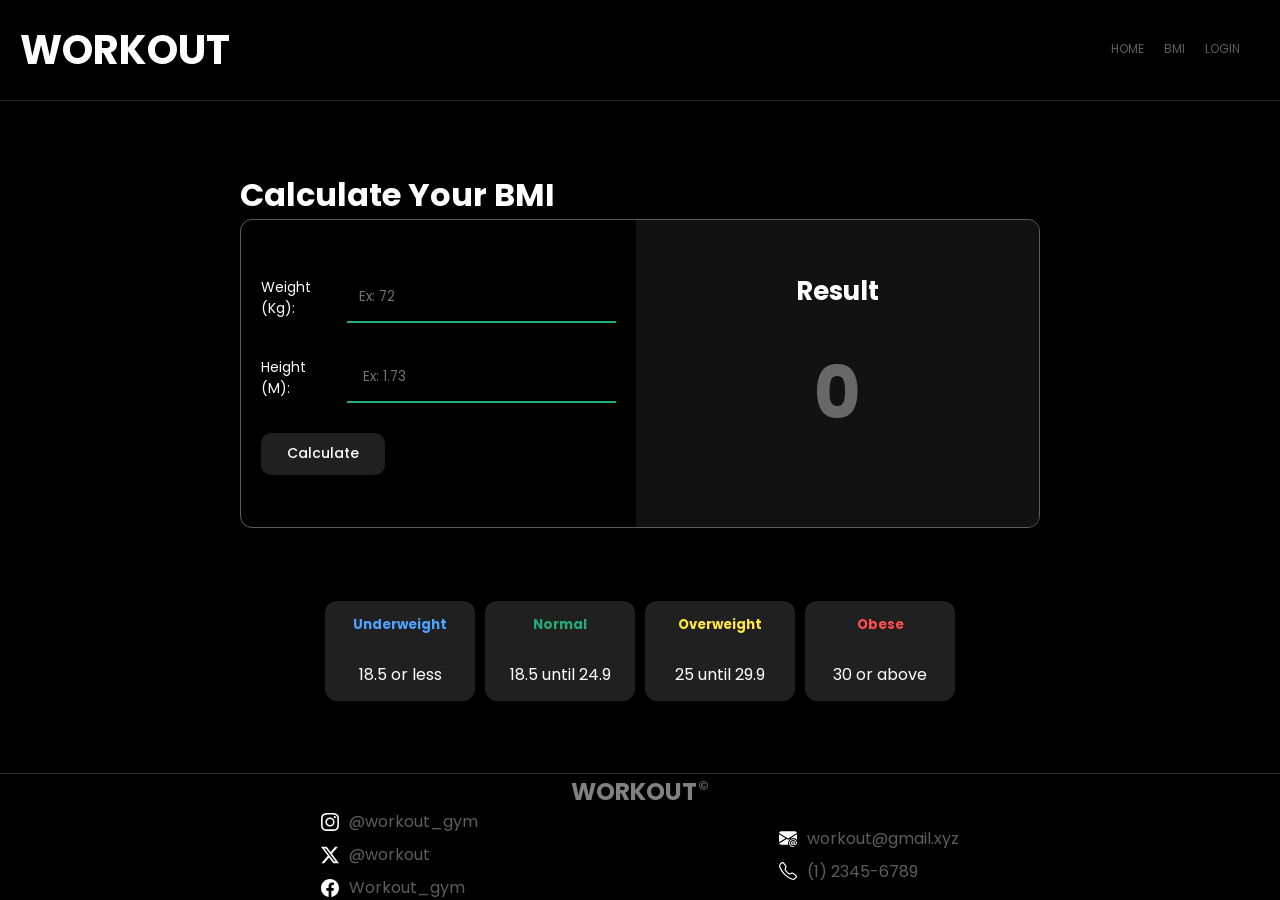
==== bmi.html @ d06c70ed "add: bmi.html, BMI.js and css changes to new page" ====
<!doctype html>
<html lang="en">
    <head>
        <meta charset="UTF-8" />
        <meta name="viewport" content="width=device-width, initial-scale=1.0" />
        <link rel="stylesheet" href="./assets/css/style.css" />

        <link
            href="https://fonts.googleapis.com/css2?family=Poppins:ital,wght@0,100;0,200;0,300;0,400;0,500;0,600;0,700;0,800;0,900;1,100;1,200;1,300;1,400;1,500;1,600;1,700;1,800;1,900&display=swap"
            rel="stylesheet"
        />
        <link rel="stylesheet" href="https://fonts.googleapis.com/css2?family=Material+Symbols+Outlined:opsz,wght,FILL,GRAD@20..48,100..700,0..1,-50..200&icon_names=arrow_forward" />
        <title>Workout - BMI</title>
    </head>
    <body class="bmi-body">
        <header class="bmi-header">
            <a href="index.html" class="header-logo">WORKOUT</a>
            <nav class="menu-desk">
                <a href="index.html">Home</a>
                <a href="bmi.html">BMI</a>
                <a href="">Login</a>
            </nav>

            <nav class="menu-mobile-icon">
                <div class="bar-1"></div>
                <div class="bar-2"></div>
                <div class="bar-3"></div>
            </nav>
            <nav class="menu-mobile">
                <a href="index.html">Home</a>
                <a href="bmi.html">BMI</a>
                <a href="">Login</a>
            </nav>
        </header>

        <main class="bmi-main container hidden">
            <h1 class="hidden">Calculate Your BMI</h1>
            <div class="form-content">
                <form class="bmi-form">
                    <div class="bmi-form-input">
                        <label for="Weight">Weight (Kg):</label>
                        <input type="text" id="weight" name="weight" placeholder="Ex: 72" required />
                    </div>

                    <div class="bmi-form-input">
                        <label class="height" for="Height">Height (M):</label>
                        <input type="text" id="height" name="height" placeholder=" Ex: 1.73" required />
                    </div>

                    <button class="bmi-btn" id="calculate">Calculate</button>
                </form>

                <div class="bmi-result">
                    <h4 id="bmi-title">Result</h4>
                    <span id="bmi-value">0</span>
                    <p id="bmi-text"></p>
                </div>
            </div>

            <section class="bmi-results">
                <div class="bmi underweight">
                    <h5>Underweight</h5>
                    <p>18.5 or less</p>
                </div>
                <div class="bmi normal">
                    <h5>Normal</h5>
                    <p>18.5 until 24.9</p>
                </div>
                <div class="bmi overweight">
                    <h5>Overweight</h5>
                    <p>25 until 29.9</p>
                </div>
                <div class="bmi obese">
                    <h5>Obese</h5>
                    <p>30 or above</p>
                </div>
            </section>
        </main>
        <footer>
            <h2>WORKOUT <span>©</span></h2>

            <div class="contact">
                <div class="media">
                    <div class="media-icon"><img src="assets/img/instagram.svg" alt="" /><span>@workout_gym</span></div>
                    <div class="media-icon"><img src="assets/img/twitter-x.svg" alt="" /><span>@workout</span></div>
                    <div class="media-icon"><img src="assets/img/facebook.svg" alt="" /><span> Workout_gym</span></div>
                </div>
                <div class="media">
                    <div class="media-icon"><img src="assets/img/email.svg" alt="" /> <span>workout@gmail.xyz</span></div>
                    <div class="media-icon"><img src="assets/img/telephone.svg" alt="" /> <span>(1) 2345-6789</span></div>
                </div>
            </div>
        </footer>
        <script src="https://cdn.jsdelivr.net/npm/gsap@3/dist/gsap.min.js"></script>
        <script src="./assets/javaScript/menu.js"></script>
        <script src="assets/javaScript/BMI.js"></script>
    </body>
</html>
---- assets/css/style.css ----
:root {
    --green-button: #25ab75;
    --yellow-timer: #ffe642;
    --red-calories: #fb1351;
    --text-primary: #fff;
    --text-secudary: #ffffff5d;
    --background: black;
    --background-button: #ffffff20;
    --underweight: #4da3ff;
    --normal: #25ab75;
    --overweight: #ffe642;
    --obese: #ff4d4f;
}

* {
    margin: 0;
    padding: 0;
    box-sizing: border-box;
    font-family: 'poppins';
}
html {
    scroll-behavior: smooth;
}
body {
    background: black;
    color: white;
    display: flex;
    flex-direction: column;
    align-items: center;
    justify-content: center;
    cursor: default;
}

.container {
    margin-left: 370px;
    margin-right: 370px;
    margin-top: 50px;
    width: 1440px;
}
header {
    display: flex;
    justify-content: space-between;
    align-items: center;
    margin-bottom: 140px;
    border-bottom: 1px solid rgba(128, 128, 128, 0.271);
    padding: 20px;
    z-index: 222;
    width: 100%;
    position: sticky;
    top: 0;
    left: 0;
    z-index: 1000;
    width: 100%;
    background: rgba(0, 0, 0, 0.726); /* importante pra não ficar transparente */
    backdrop-filter: blur(12px);
}
.header-logo {
    text-decoration: none;
    color: var(--text-primary);
    z-index: 1000;
    font-size: 30px;
    font-weight: 700;
    cursor: pointer;
    transition:
        letter-spacing ease-in-out 0.9s,
        scale ease-in-out 0.5s;
}
.header-logo:hover {
    letter-spacing: 10px;
    scale: 1.01;
}
.menu-desk {
    width: auto;
    display: flex;
    justify-content: space-between;
}
.menu-desk a,
.menu-mobile a {
    text-decoration: none;
    color: var(--text-secudary);
    text-transform: uppercase;
    font-size: 12px;
    margin-right: 20px;
    border-bottom: transparent solid 2px;
    transition: ease-in-out 200ms;
}
.menu-desk a:hover,
.menu-mobile a:hover {
    transform: scale(1.1);
    color: var(--text-primary);
    border-bottom: var(--green-button) solid 2px;
}
.menu-mobile {
    display: none;
}
.menu-mobile-icon {
    display: none;
    cursor: pointer;
    opacity: 70%;
}
.bar-1,
.bar-2,
.bar-3 {
    width: 30px;
    height: 3px;
    background-color: white;

    transition: ease-in-out 400ms;
    margin-bottom: 5px;
}
.bar-active1 {
    transform: rotate(55deg) translate(9px, 7px);
}

.bar-active2 {
    opacity: 0;
}

.bar-active3 {
    transform: rotate(-55deg) translate(-2px, -1px);

    margin-top: -6px;
}
main {
    display: flex;
    cursor: default;
}
.link-banner {
    display: flex;
    align-items: center;
    justify-content: space-between;
    width: 190px;
    height: 36px;
    border-radius: 50px;
    background: var(--background-button);
}
.link-banner a {
    display: flex;
    align-items: center;
    justify-content: center;
    margin-right: 6px;
    margin-left: 6px;
    padding: 12px;
    width: auto;
    height: 26px;
    border-radius: 50px;
    font-size: 10px;
    text-decoration: none;
    line-height: 18px;
    color: var(--text-primary);
    transition: ease-in-out 300ms;
    opacity: 99%;
    z-index: 1;
    cursor: pointer;
}

.link-banner a:hover,
.selected {
    background-color: var(--green-button);
}
.banner-texts {
    position: relative;
}
.banner-texts h1 {
    font-size: 200px;
    line-height: 180px;
    width: auto;
    font-weight: 600;
    z-index: -1;
}
.banner-texts p {
    font-size: 16px;
    line-height: 29px;
    margin-top: 12px;
    letter-spacing: 0.5px;
    color: var(--text-secudary);
    width: 600px;
}
main img {
    width: 700px;
    height: auto;
    position: absolute;
    overflow: hidden;
    top: -120px;
    left: 570px;
}
button {
    width: 200px;
    height: 70px;
    font-weight: 700;
    font-size: 18px;
    color: var(--text-primary);
    background: var(--background-button);
    border: none;
    border-radius: 10px;
    margin-right: 30px;
    margin-top: 59px;
    margin-bottom: 178px;
    cursor: pointer;
    transition: ease-in-out 300ms;
}
button:hover {
    opacity: 80%;
    scale: 1.05;
    transform: scale(1.01);
}

.banner-aside {
    margin-top: 150px;
    margin-left: 200px;
}
.banner-aside-infomation--time,
.banner-aside-infomation--calories {
    background-color: var(--background-button);
    border-radius: 20px;
    display: flex;
    flex-direction: column;
    justify-content: center;
    align-items: flex-start;
    margin-top: 20px;
    margin-right: 9px;
    padding-left: 40px;
    width: 166px;
}

.banner-aside-infomation--time h2 {
    color: var(--yellow-timer);
    font-weight: 500;
    font-size: 40px;
    margin-top: 20px;
}
.banner-aside-infomation--calories h3 {
    color: var(--red-calories);
    height: 50px;
    font-weight: 500;
    font-size: 40px;
    margin-top: 20px;
}
.banner-aside p {
    font-size: 16px;
    text-transform: uppercase;
    margin-bottom: 20px;
    margin-top: 10px;
    text-align: left;
    width: 120px;
}
.text-section {
    display: flex;
    align-items: center;
    justify-content: space-between;
    margin-bottom: 50px;
}
.text-section h5 {
    font-size: 35px;
    font-weight: 600;
}
.text-section a {
    display: flex;
    justify-content: center;
    align-items: center;
    color: var(--text-secudary);
    border-bottom: transparent;
    text-decoration: none;
    transition: ease-in-out 300ms;
    width: 155 x;
    height: 30px;
}
.text-section a:hover {
    color: var(--text-primary);
    border-bottom: var(--green-button) solid 1px;
    scale: 1.06;
}
#videos-thumb {
    display: grid;
    grid-template-columns: repeat(3, 1fr);
    gap: 16px;
    padding: 1px;
}
.thumb-n-title {
    cursor: pointer;
}
.thumb-n-title img {
    width: 100%;
    height: 296px;
    object-fit: cover;
    object-position: top;
    opacity: 85%;
    border-radius: 16px;
}
.thumb-n-title img:hover {
    transition: 300ms ease;
}

.thumb-n-title h4 {
    width: 100%;
    height: 296px;
    position: relative;
    overflow: hidden;
    margin-top: -296px;
    padding-left: 20px;
    font-size: 50px;
    font-weight: 500;
    text-shadow: 5px 5px 6px rgba(0, 0, 0, 0.5);
    background: linear-gradient(to bottom, rgba(0, 0, 0, 0) 50%, black);
    transition: all 300ms;
    padding-top: 200px;
    border-radius: 16px;
}
.thumb-n-title h4:hover {
    padding-top: 180px;
    transform: scale(1.01);
}

.thumb-n-title h6 {
    font-size: 13px;
    color: var(--text-secudary);
    margin-top: 10px;
    margin-bottom: 20px;
}
.workout-program {
    margin-top: 150px;
    width: 1440px;
    display: flex;
    align-items: center;
    background: linear-gradient(to right, var(--background) 333.3px, var(--background-button) 20%);
}
.workout-program h1 {
    font-size: 120px;
    font-weight: 600;
    margin-top: 70px;
    margin-right: 215px;
    width: 523px;
    line-height: 120px;
}
.workout-program img {
    margin-top: -50px;
}
.workout-program p {
    color: var(--text-secudary);
    font-size: 25px;
    line-height: 40px;
    display: flex;
    justify-content: center;
    flex-direction: column;
    width: 558px;
    margin-left: -83px;
}
.workout-program button {
    background-color: var(--green-button);
}
.flex-img-trainers {
    display: flex;
    flex-direction: row;
    margin-left: 13px;
}
.grid-img-trainers {
    display: grid;
    grid-template-columns: 2fr;
    grid-template-rows: 2fr;
    width: 642px;
    margin-right: 168px;
}

.grid-2 {
    grid-column: 2/3;
    grid-row: 2/3;
    margin-top: -77px;
}

.grid-img-trainers img {
    width: 321px;
    height: 321px;
    object-fit: none;
    object-position: 57% top;
    cursor: pointer;
    transition: ease-in-out 400ms;
}

.grid-img-trainers img:hover {
    object-position: 55% 5%;
    scale: 1.05;
}
.img-trainer-lg {
    display: flex;
    flex-direction: column;
    object-fit: cover;
    object-position: center;
}
.img-trainer-lg img {
    width: 558px;
    height: 514px;
    object-fit: none;
    object-position: 50% 30%;
    margin-top: -193px;
    margin-left: -168px;
    transition: ease-in-out 400ms;
    cursor: pointer;
}
.img-trainer-lg img:hover {
    scale: 1.03;
    object-position: 53% 5%;
}
.img-trainer-lg p,
.img-trainer-lg span {
    margin-left: -145px;
}
.flex-img-trainers p {
    margin-top: 20px;
}
span {
    color: var(--text-secudary);
}
#exercises {
    margin: 50px 0;
}

.list-item {
    border-bottom: solid var(--background-button) 1px;
    display: flex;
    justify-content: space-evenly;
    align-items: center;
    height: 250px;
    transition: all 300ms ease-in-out;
}
.list-item:hover {
    background: #121212;
}
.title-info {
    width: 50%;
    cursor: pointer;
    height: 250px;
    display: flex;
    flex-direction: column;
    justify-content: center;
    margin-left: 30px;
}
.list-item p {
    color: var(--text-secudary);
    font-size: 25px;
    font-weight: 600;
}
.list-item h4 {
    font-size: 50px;
    font-weight: 400;
}
.exercise-icon {
    cursor: pointer;
    height: auto;
    width: 20px;
}
.list-item:hover .exercise-icon {
    scale: 1.5;
    transition: all 400ms;
}

.hidden {
    opacity: 0;
    transition: all 400ms;
    filter: blur(5px);
}

.show {
    opacity: 1;
    filter: blur(0);
}
.hidden:last-child {
    transform: translateX(100%);
}
.show:last-child {
    transform: translateX(0);
    transition: all 1200ms ease-in-out;
}

footer {
    display: flex;
    flex-direction: column;
    justify-content: center;
    align-items: center;
    width: 100%;

    border-top: #ffffff31 solid 1px;
}
footer h2 {
    display: flex;
    align-items: end;
    color: #ffffff81;
}

footer h2 span {
    display: flex;
    padding-bottom: 14px;
    padding-left: 1px;
    font-size: 12px;
}
footer .contact {
    display: flex;
    justify-content: space-evenly;
    align-items: center;
    padding: 0 20px;
    width: 100%;
}
footer .media {
    display: flex;
    flex-direction: column;
    gap: 8px;
}
footer .media .media-icon {
    display: flex;
    justify-content: left;
    align-items: center;
    cursor: pointer;
}
footer .media img {
    filter: invert(1);
    margin-right: 10px;
    height: 18px;
}
footer .media .media-icon:hover span {
    transition: all 200ms ease-in-out;
}
footer .media .media-icon:hover span {
    color: #ffffff8d;
}

/* BMI SCREEN  */

body.bmi-body {
    display: flex;
    flex-direction: column;
    height: 100dvh;
}
header.bmi-header {
    margin-bottom: 20px;
}
main.bmi-main {
    flex-direction: column;
    flex: 2;
}

.form-content {
    display: flex;
    flex: 1.5;
    border: var(--text-secudary) solid 1px;
    border-radius: 12px;
}
form.bmi-form {
    flex: 1;
    display: flex;
    flex-direction: column;
    justify-content: center;
    align-items: start;
    margin: 10px 20px;
    gap: 30px;
}
form.bmi-form button {
    margin: 0;
}
.bmi-form-input {
    width: 100%;
    display: flex;
    gap: 10px;
    justify-content: space-between;
    align-items: center;
}
.bmi-form-input input {
    height: 50px;
    padding-left: 12px;
    flex: 1;
    background: var(--background);
    color: var(--text-primary);
    border: none;
    border-bottom: #25ab75 solid 2px;
    transition: all ease-in-out 150ms;
}
label {
    font-size: 14px;
}
label.height {
    margin-right: 6px;
}

.bmi-form-input input:focus {
    border-bottom: #25ab75 solid 5px;
}

.bmi-btn {
    width: 124px;
    height: 42px;
    font-size: 14px;
    font-weight: 500;
    transition: all ease-in-out 150ms;
}
.bmi-btn:hover {
    scale: none;
    background: #25ab75;
    font-weight: 700;
}
.bmi-result {
    background: #121212;
    flex: 1;
    display: flex;
    flex-direction: column;
    justify-content: space-evenly;
    align-items: center;
    padding: 24px;
    border-radius: 0 12px 12px 0;
}

.bmi-result h4 {
    font-size: 26px;
}
.bmi-result span {
    font-size: 72px;
    font-weight: 700;
}
.bmi-result p {
    font-size: 12px;
}
section.bmi-results {
    display: flex;
    justify-content: center;
    align-items: center;
    flex: 1;
    padding: 20px 0;
    gap: 10px;
}
.bmi {
    height: 100px;
    max-width: 150px;
    flex: 1;
    display: flex;
    flex-direction: column;
    justify-content: space-between;
    padding: 14px 0;
    align-items: center;
    border-radius: 12px;
    background: var(--background-button);
}
.bmi p {
    color: var(--text-primary);
    text-align: center;
    padding: 0 14px;
}
.underweight {
    color: var(--underweight);
}
.normal {
    color: var(--normal);
}
.overweight {
    color: var(--overweight);
}
.obese {
    color: var(--obese);
}

@media (max-width: 1500px) {
    .container {
        width: 800px;
        margin-left: 40px;
        margin-right: 40px;
    }
    .header-logo {
        font-size: 40px;
    }

    .banner-texts h1 {
        font-size: 120px;
        line-height: 120px;
        width: auto;
        margin-top: 10px;
    }
    main img,
    .banner-aside {
        display: none;
    }
    .workout-program {
        width: 800px;
        flex-direction: column;
        justify-content: center;
        background: linear-gradient(to right, var(--background) 400px, var(--background-button) 20%);
    }
    .flex-img-trainers {
        flex-direction: column;
    }
    .grid-img-trainers img {
        width: 400px;
        height: 400px;
    }
    .grid-2 {
        margin-top: -97px;
        margin-left: -10px;
    }
    .img-trainer-lg img {
        width: 786px;
        height: 414px;
        margin-top: 10px;
        margin-left: 0px;
    }
    .img-trainer-lg p,
    .img-trainer-lg span {
        margin-left: 0;
    }
    .thumb-n-title h4 {
        font-size: 30px;
    }
    .title-info {
        width: 400px;
    }
}

@media (max-width: 930px) {
    .container {
        width: 600px;
    }

    .header-logo {
        font-size: 20px;
    }
    .banner-texts h1 {
        margin-top: 30px;
    }

    .workout-program {
        margin-top: 150px;
        width: 600px;
        display: flex;
        flex-direction: column;
        align-items: center;
        justify-content: center;
        background: linear-gradient(to right, var(--background) 300px, var(--background-button) 20%);
    }
    .workout-program h1 {
        font-size: 100px;
        margin-right: 0px;
    }
    .workout-program p {
        margin-left: 0;
        text-align: center;
    }
    .workout-program button {
        margin-left: 200px;
    }
    .grid-img-trainers {
        width: 600px;
        margin-bottom: 10px;
    }
    .grid-img-trainers img {
        width: 300px;
        height: 300px;
    }
    .grid-2 {
        grid-column: 2/3;
        grid-row: 2/3;

        margin-top: -77px;
    }
    .flex-img-trainers {
        margin-left: 0px;
    }
    .img-trainer-lg img {
        width: 600px;
        height: 414px;

        object-position: 50% 30%;
        margin-top: 10px;
        margin-left: 0px;
    }
    .img-trainer-lg img:hover {
        object-position: 53% 25%;
    }
    #videos-thumb {
        display: grid;
        grid-template-columns: repeat(2, 1fr);
        gap: 16px;
        padding: 1px;
    }

    .list-item h4 {
        font-size: 40px;
    }

    @media (max-width: 686px) {
        .container {
            width: 90vw;
            margin-left: 2vw;
            margin-right: 2vw;
        }
        header {
            margin-bottom: 6vh;
            background-color: rgb(0, 0, 0);

            top: 0;
            z-index: 1000;
        }
        .header-logo {
            font-size: 5vw;
        }
        .menu-desk {
            display: none;
        }
        .menu-mobile {
            position: absolute;
            top: 100%; /* 👈 exatamente abaixo do header */
            left: 0;
            width: 100%;
            transform: translateY(-100%); /* 👈 escondido atrás */
            opacity: 0;
            display: flex;
            justify-content: space-evenly;
            align-items: center;
            background: #161616;
            padding: 16px;

            z-index: 999; /* 👈 menor que o header */
        }

        .menu-show {
            transform: translateY(0); /* 👈 desce */
            transition: ease-in-out 600ms;
            opacity: 1;
        }
        .menu-mobile a {
            color: var(--text-secudary);
            font-size: 2.7vw;
            padding-bottom: 2px;
        }
        .menu-mobile-icon {
            display: block;
            z-index: 1000;

            height: 30px;
        }
        .link-banner {
            margin-top: 2vh;
        }
        .banner-texts {
            display: flex;
            flex-direction: column;
            align-items: start;
            justify-content: center;
        }
        .banner-texts h1 {
            font-size: 10vw;
            line-height: 10vw;
            width: 80vw;
            margin-top: 10vw;
            font-weight: 600;
            z-index: -1;
            text-align: left;
        }
        .banner-texts p {
            font-size: 2.6vw;
            line-height: 4vw;
            padding: 1vw;
            margin-top: 5vw;
            margin-bottom: 8vw;
            width: 80vw;
        }
        button {
            width: 70vw;
            height: 5vh;
            font-weight: 700;
            font-size: 2vw;
            margin-top: 1vh;
            margin-left: 10vw;
            margin-bottom: 0;
        }
        .text-section {
            margin-bottom: 2vh;
            margin-top: 8vh;
        }
        .text-section h5 {
            font-size: 5vw;
            width: 80vw;
            font-weight: 600;
        }
        .text-section a {
            width: 29vw;
            height: 3vh;
            font-size: 2.5vw;
            text-align: right;
        }
        #videos-thumb {
            display: grid;
            grid-template-columns: repeat(1, 1fr);
            gap: 2vw;
            padding: 1vw;
        }
        .thumb-n-title img {
            width: 100%;
            height: 27vh;
        }
        .workout-program {
            margin-top: 5vh;
            width: 90vw;
            background: linear-gradient(52deg, var(--background) 50%, var(--background-button) 20%);
            margin-bottom: 5vh;
        }
        .workout-program h1 {
            width: 85vw;
            font-size: 10vw;

            line-height: 10vw;
        }
        .workout-program img {
            margin-top: 0;
            width: 80vw;
        }
        .workout-program p {
            font-size: 4vw;
            line-height: 5vw;
            display: flex;
            justify-content: center;
            flex-direction: column;
            width: 85vw;
            text-align: center;
        }
        .workout-program button {
            margin-bottom: 8vh;
            margin-top: 3vh;
            margin-left: 10vw;
        }
        .grid-img-trainers {
            display: grid;
            grid-template-columns: 1fr;
            grid-template-rows: 2fr;
            width: 90vw;
        }
        .grid-1 img {
            object-fit: cover;
        }
        .grid-2 {
            grid-column: 1;
            grid-row: 2;
            margin-top: 2vh;
            margin-left: 0;
        }
        .grid-img-trainers img {
            width: 85vw;
            margin-left: 2vw;
            margin-top: 5vh;
            margin-right: 0px;
        }

        .img-trainer-lg img {
            width: 85vw;
            height: 40vh;
            object-position: 50% 20%;
            margin-top: 9vh;
            margin-left: 2vw;
        }

        .img-trainer-lg p,
        .flex-img-trainers p,
        .flex-img-trainers span,
        .img-trainer-lg span {
            margin-left: 6vh;
        }
        #exercises {
            margin-top: 10vh;
        }
        .list-item {
            height: 12vh;
        }
        .list-item p {
            font-size: 2vw;
        }
        .title-info {
            width: 50vw;
            height: auto;
        }

        .list-item p {
            font-size: 2vw;
            font-weight: 600;
            margin-left: 2vw;
        }
        .list-item h4 {
            font-size: 4vw;
            font-weight: 400;
            margin-bottom: 0;
        }
        .list-item span {
            font-size: 2vw;
        }
        .exercise-icon {
            cursor: pointer;
            height: auto;
            width: 4vw;
            margin-right: 2vw;
        }
        footer .contact {
            justify-content: space-between;
            padding: 0 20px;
        }
        footer .contact .media {
            height: 90px;
            border: solid 1;
        }
        footer .contact .media span {
            font-size: 10px;
        }
    }
    .form-content {
        flex-direction: column;
        flex: 3;
    }
    form.bmi-form {
        align-items: center;
    }
    .bmi-result {
        border-radius: 0 0 12px 12px;
    }
    @media (max-width: 490px) {
        body.bmi-body {
            display: flex;
            flex-direction: column;
            height: 97vh;
        }
        .bmi-form-input input {
            max-width: 200px;
        }
        section.bmi-results h5 {
            font-size: 10px;
        }
        section.bmi-results {
            font-size: 8px;
        }
        .bmi p {
            padding: 0 20px;
        }
        .bmi {
            height: 60px;
            padding: 5px 0;
        }
        footer {
            height: 150px;
            padding: 8px 0;
        }
        footer h2 {
            font-size: 16px;
        }
        footer h2 span {
            padding-bottom: 11px;
            font-size: 8px;
        }
    }
}
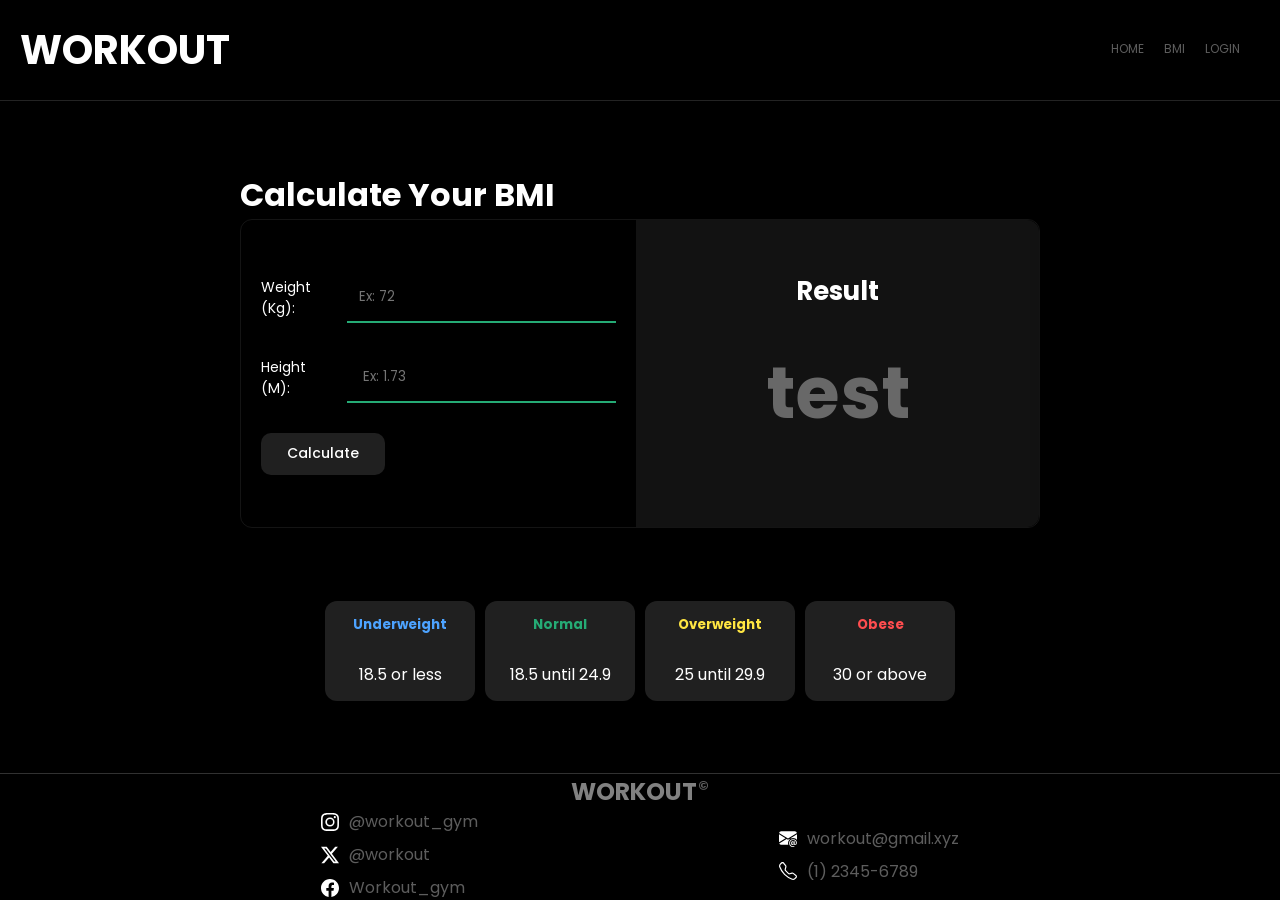
==== commit f560c0c8: "create error.html, some fixes JS and CSS" ====
--- a/bmi.html
+++ b/bmi.html
@@ -52,7 +52,7 @@
 
                 <div class="bmi-result">
                     <h4 id="bmi-title">Result</h4>
-                    <span id="bmi-value">0</span>
+                    <span id="bmi-value">test</span>
                     <p id="bmi-text"></p>
                 </div>
             </div>
--- a/assets/css/style.css
+++ b/assets/css/style.css
@@ -68,6 +68,10 @@
 .header-logo:hover {
     letter-spacing: 10px;
     scale: 1.01;
+}
+a {
+    text-decoration: none;
+    color: var(--text-primary);
 }
 .menu-desk {
     width: auto;
@@ -540,7 +544,7 @@
 .form-content {
     display: flex;
     flex: 1.5;
-    border: var(--text-secudary) solid 1px;
+    border: #3b3b3b59 solid 1px;
     border-radius: 12px;
 }
 form.bmi-form {
@@ -654,6 +658,37 @@
     color: var(--obese);
 }
 
+/* error page  */
+.error-body {
+    display: flex;
+    justify-content: center;
+    align-items: center;
+    height: 100dvh;
+    width: 100%;
+}
+main.error-main {
+    flex-direction: column;
+    height: 100%;
+    justify-content: start;
+    align-items: center;
+}
+
+.back-btn-error {
+    border-radius: 12px;
+    color: var(--text-primary);
+    text-decoration: none;
+    margin-top: 20px;
+    padding: 16px;
+    font-size: 14px;
+    font-weight: 500;
+    transition: all ease-in-out 150ms;
+    background: var(--background-button);
+}
+.back-btn-error:hover {
+    background: var(--green-button);
+    font-weight: 700;
+    scale: none;
+}
 @media (max-width: 1500px) {
     .container {
         width: 800px;
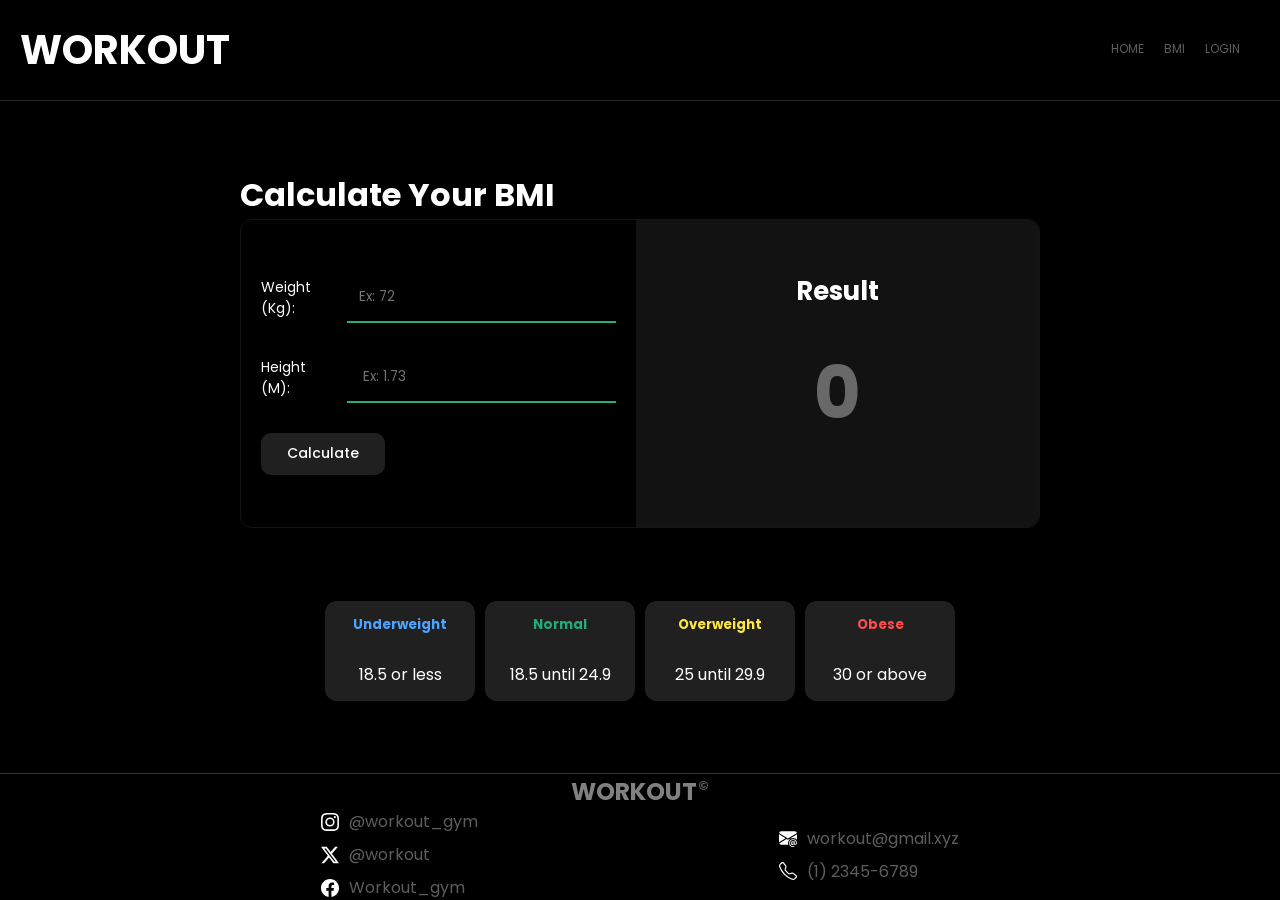
==== commit 02251e86: "change span 'test' to 0 in bmi.html" ====
--- a/bmi.html
+++ b/bmi.html
@@ -52,7 +52,7 @@
 
                 <div class="bmi-result">
                     <h4 id="bmi-title">Result</h4>
-                    <span id="bmi-value">test</span>
+                    <span id="bmi-value">0</span>
                     <p id="bmi-text"></p>
                 </div>
             </div>
